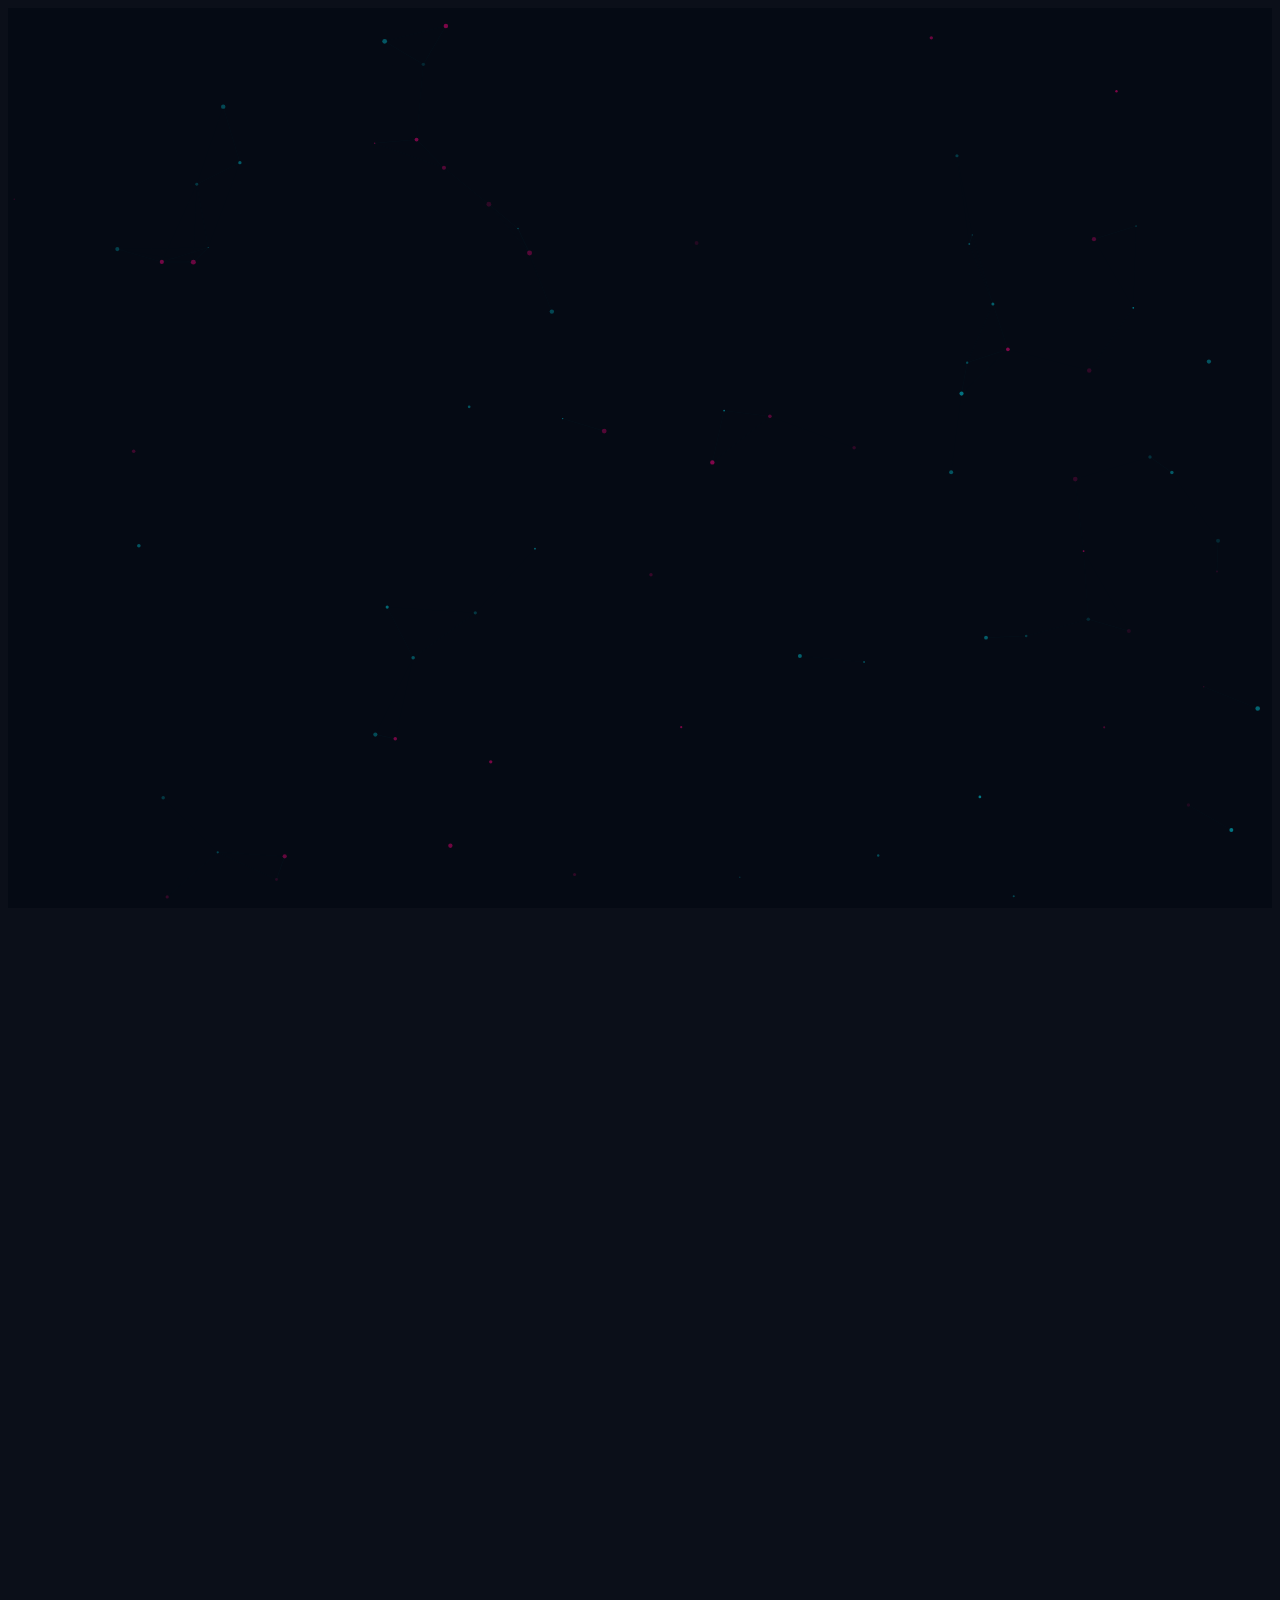
==== new/index.html @ 7811e2b5 "new update" ====
<!DOCTYPE html>

<html class="dark" lang="en">

<head>
  <meta charset="utf-8" />
  <meta content="width=device-width, initial-scale=1.0, viewport-fit=cover" name="viewport" />
  <title>Algorithm Arena Main Dashboard</title>
  <script src="https://cdn.tailwindcss.com?plugins=forms,container-queries"></script>
  <link href="https://fonts.googleapis.com/css2?family=Space+Grotesk:wght@300;400;500;600;700&display=swap"
    rel="stylesheet" />
  <link
    href="https://fonts.googleapis.com/css2?family=Material+Symbols+Outlined:wght,FILL@100..700,0..1&display=swap"
    rel="stylesheet" />
  <script id="tailwind-config">
    tailwind.config = {
      darkMode: "class",
      theme: {
        extend: {
          colors: {
            "primary": "#00eeff",
            "secondary": "#FF007F",
            "background-light": "#f5f8f8",
            "background-dark": "#0B0F19",
          },
          fontFamily: {
            "display": ["Space Grotesk", "sans-serif"]
          },
          borderRadius: { "DEFAULT": "0.25rem", "lg": "0.5rem", "xl": "0.75rem", "full": "9999px" },
        },
      },
    }
  </script>
  <!-- Modular CSS files -->
  <link rel="stylesheet" href="css/base.css" />        <!-- Global resets, glass effects, scrollbar -->
  <link rel="stylesheet" href="css/animations.css" />   <!-- Keyframes & animation utilities -->
  <link rel="stylesheet" href="css/sidebar.css" />      <!-- Sidebar responsive drawer -->
  <link rel="stylesheet" href="css/arena.css" />        <!-- Arena, home cards, algorithm modal -->
  <link rel="stylesheet" href="css/visualization.css" /><!-- Visualization & benchmark pages -->
  <link rel="stylesheet" href="css/complexity.css" />   <!-- Time complexity modal & chart -->
  <link rel="stylesheet" href="css/performance.css" />  <!-- Performance matrices dashboard -->
  <link rel="stylesheet" href="css/game.css" />         <!-- Game mode UI -->
  <link rel="stylesheet" href="css/welcome.css" />      <!-- Welcome/landing page animations -->
</head>

<body class="font-display text-slate-100 min-h-screen selection:bg-primary/30 animate-fade-in">

  <!-- Welcome page is injected here by page-loader.js -->

  <!-- =====================  SIDEBAR OVERLAY (mobile backdrop)  ===================== -->
  <div id="sidebar-overlay"></div>

  <!-- =====================  APP SHELL  ===================== -->
  <div id="app-shell" class="flex flex-row h-screen overflow-hidden" style="display:none;">

    <!-- =====================  SIDEBAR  ===================== -->
    <aside id="sidebar"
      class="w-72 glass lg:border-r border-white/10 flex flex-col z-20 flex-shrink-0 animate-slide-right stagger-1">
      <!-- CONSOLE HEADER -->
      <div class="flex flex-col gap-4 p-6 pb-4 shrink-0 border-b border-white/5">
        <div class="flex items-center justify-between gap-3">
          <div class="flex items-center gap-3">
            <div
              class="size-10 bg-gradient-to-br from-primary to-secondary rounded-lg flex items-center justify-center text-background-dark flex-shrink-0">
              <span class="material-symbols-outlined font-bold">query_stats</span>
            </div>
            <div>
              <h1 class="text-base font-bold tracking-tight text-white leading-none">Arena Console</h1>
              <p class="text-[10px] text-primary font-bold tracking-[0.15em] uppercase mt-0.5">System Status: Optimal</p>
            </div>
          </div>
          <!-- Close button (visible only on mobile) -->
          <button id="btn-close-sidebar"
            class="lg:hidden touch-target text-slate-400 hover:text-white transition-colors bg-white/5 hover:bg-white/10 rounded-lg p-2 flex-shrink-0"
            aria-label="Close menu">
            <span class="material-symbols-outlined">close</span>
          </button>
        </div>
      </div>

      <!-- NAVIGATION LINKS -->
      <nav class="flex-1 flex flex-col gap-1 p-4 overflow-y-auto custom-scrollbar">

        <!-- Home -->
        <button id="btn-home"
          class="sidebar-nav-item active flex items-center gap-3 px-4 py-3 rounded-lg w-full text-left cursor-pointer transition-all touch-target border-l-[3px] border-primary bg-primary/10 text-white group">
          <span class="material-symbols-outlined text-xl text-primary">home</span>
          <span class="text-sm font-semibold">Home</span>
        </button>

        <!-- Sorting Visualizer -->
        <button id="btn-nav-visualization"
          class="sidebar-nav-item flex items-center gap-3 px-4 py-3 rounded-lg w-full text-left cursor-pointer transition-all touch-target border-l-[3px] border-transparent hover:bg-white/5 hover:border-white/20 text-slate-400 hover:text-white group">
          <span class="material-symbols-outlined text-xl text-slate-500 group-hover:text-primary transition-colors">play_circle</span>
          <span class="text-sm font-medium">Sorting Visualizer</span>
        </button>

        <!-- Benchmark Lab -->
        <button id="btn-nav-benchmark"
          class="sidebar-nav-item flex items-center gap-3 px-4 py-3 rounded-lg w-full text-left cursor-pointer transition-all touch-target border-l-[3px] border-transparent hover:bg-white/5 hover:border-white/20 text-slate-400 hover:text-white group">
          <span class="material-symbols-outlined text-xl text-slate-500 group-hover:text-primary transition-colors">speed</span>
          <span class="text-sm font-medium">Benchmark Lab</span>
        </button>

        <!-- Complexity Analysis -->
        <button id="btn-nav-complexity"
          class="sidebar-nav-item flex items-center gap-3 px-4 py-3 rounded-lg w-full text-left cursor-pointer transition-all touch-target border-l-[3px] border-transparent hover:bg-white/5 hover:border-white/20 text-slate-400 hover:text-white group">
          <span class="material-symbols-outlined text-xl text-slate-500 group-hover:text-primary transition-colors">timeline</span>
          <span class="text-sm font-medium">Complexity Analysis</span>
        </button>

        <!-- Fun with Sorting (Game Mode) -->
        <button id="btn-nav-game"
          class="sidebar-nav-item flex items-center gap-3 px-4 py-3 rounded-lg w-full text-left cursor-pointer transition-all touch-target border-l-[3px] border-transparent hover:bg-white/5 hover:border-white/20 text-slate-400 hover:text-white group">
          <span class="material-symbols-outlined text-xl text-slate-500 group-hover:text-secondary transition-colors">sports_esports</span>
          <span class="text-sm font-medium">Fun with Sorting</span>
        </button>

        <!-- Go to Arena -->
        <button id="btn-go-arena-sidebar"
          class="sidebar-nav-item flex items-center gap-3 px-4 py-3 rounded-lg w-full text-left cursor-pointer transition-all touch-target border-l-[3px] border-transparent hover:bg-white/5 hover:border-amber-500/20 text-slate-400 hover:text-white group">
          <span class="material-symbols-outlined text-xl text-slate-500 group-hover:text-amber-500 transition-colors">swords</span>
          <span class="text-sm font-medium">Go to Arena</span>
          <span class="ml-auto text-[9px] font-bold px-1.5 py-0.5 rounded bg-amber-500/20 text-amber-400 uppercase tracking-wider">Battle</span>
        </button>

        <!-- Divider -->
        <div class="my-3 border-t border-white/5"></div>

        <!-- Sorting Library (collapsible) -->
        <div>
          <button id="btn-toggle-algo-list"
            class="flex items-center justify-between w-full px-4 py-2 rounded-lg hover:bg-white/5 transition-all cursor-pointer group">
            <span class="text-slate-500 text-[10px] font-bold uppercase tracking-[0.2em]">Sorting Library</span>
            <span id="algo-list-chevron" class="material-symbols-outlined text-base text-slate-600 group-hover:text-slate-400 transition-all duration-300 rotate-0">expand_more</span>
          </button>
          <div id="algo-list-container" class="flex flex-col gap-1 mt-1 max-h-0 overflow-hidden transition-all duration-400 ease-in-out">
            <div id="btn-quick-sort"
              class="flex items-center gap-3 px-4 py-2.5 rounded-lg hover:bg-white/5 border-l-[3px] border-transparent hover:border-primary/40 transition-all cursor-pointer touch-target group">
              <span class="material-symbols-outlined text-lg text-primary/70 group-hover:text-primary transition-colors">bolt</span>
              <span class="text-[13px] font-medium text-slate-400 group-hover:text-slate-200 transition-colors">Quick Sort</span>
            </div>
            <div id="btn-merge-sort"
              class="flex items-center gap-3 px-4 py-2.5 rounded-lg hover:bg-white/5 border-l-[3px] border-transparent hover:border-secondary/40 transition-all cursor-pointer touch-target group">
              <span class="material-symbols-outlined text-lg text-secondary/70 group-hover:text-secondary transition-colors">merge_type</span>
              <span class="text-[13px] font-medium text-slate-400 group-hover:text-slate-200 transition-colors">Merge Sort</span>
            </div>
            <div id="btn-bubble-sort"
              class="flex items-center gap-3 px-4 py-2.5 rounded-lg hover:bg-white/5 border-l-[3px] border-transparent hover:border-amber-500/40 transition-all cursor-pointer touch-target group">
              <span class="material-symbols-outlined text-lg text-amber-500/70 group-hover:text-amber-500 transition-colors">bubble_chart</span>
              <span class="text-[13px] font-medium text-slate-400 group-hover:text-slate-200 transition-colors">Bubble Sort</span>
            </div>
            <div id="btn-heap-sort"
              class="flex items-center gap-3 px-4 py-2.5 rounded-lg hover:bg-white/5 border-l-[3px] border-transparent hover:border-primary/40 transition-all cursor-pointer touch-target group">
              <span class="material-symbols-outlined text-lg text-primary/70 group-hover:text-primary transition-colors">heap_snapshot_thumbnail</span>
              <span class="text-[13px] font-medium text-slate-400 group-hover:text-slate-200 transition-colors">Heap Sort</span>
            </div>
            <div id="btn-selection-sort"
              class="flex items-center gap-3 px-4 py-2.5 rounded-lg hover:bg-white/5 border-l-[3px] border-transparent hover:border-indigo-400/40 transition-all cursor-pointer touch-target group">
              <span class="material-symbols-outlined text-lg text-indigo-400/70 group-hover:text-indigo-400 transition-colors">design_services</span>
              <span class="text-[13px] font-medium text-slate-400 group-hover:text-slate-200 transition-colors">Selection Sort</span>
            </div>
            <div id="btn-insertion-sort"
              class="flex items-center gap-3 px-4 py-2.5 rounded-lg hover:bg-white/5 border-l-[3px] border-transparent hover:border-emerald-400/40 transition-all cursor-pointer touch-target group">
              <span class="material-symbols-outlined text-lg text-emerald-400/70 group-hover:text-emerald-400 transition-colors">input</span>
              <span class="text-[13px] font-medium text-slate-400 group-hover:text-slate-200 transition-colors">Insertion Sort</span>
            </div>
            <div id="btn-tim-sort"
              class="flex items-center gap-3 px-4 py-2.5 rounded-lg hover:bg-white/5 border-l-[3px] border-transparent hover:border-violet-400/40 transition-all cursor-pointer touch-target group">
              <span class="material-symbols-outlined text-lg text-violet-400/70 group-hover:text-violet-400 transition-colors">timer</span>
              <span class="text-[13px] font-medium text-slate-400 group-hover:text-slate-200 transition-colors">Tim Sort</span>
            </div>
            <div id="btn-intro-sort"
              class="flex items-center gap-3 px-4 py-2.5 rounded-lg hover:bg-white/5 border-l-[3px] border-transparent hover:border-amber-400/40 transition-all cursor-pointer touch-target group">
              <span class="material-symbols-outlined text-lg text-amber-400/70 group-hover:text-amber-400 transition-colors">psychology</span>
              <span class="text-[13px] font-medium text-slate-400 group-hover:text-slate-200 transition-colors">Intro Sort</span>
            </div>
            <div id="btn-shell-sort"
              class="flex items-center gap-3 px-4 py-2.5 rounded-lg hover:bg-white/5 border-l-[3px] border-transparent hover:border-cyan-400/40 transition-all cursor-pointer touch-target group">
              <span class="material-symbols-outlined text-lg text-cyan-400/70 group-hover:text-cyan-400 transition-colors">layers</span>
              <span class="text-[13px] font-medium text-slate-400 group-hover:text-slate-200 transition-colors">Shell Sort</span>
            </div>
            <div id="btn-pdq-sort"
              class="flex items-center gap-3 px-4 py-2.5 rounded-lg hover:bg-white/5 border-l-[3px] border-transparent hover:border-fuchsia-400/40 transition-all cursor-pointer touch-target group">
              <span class="material-symbols-outlined text-lg text-fuchsia-400/70 group-hover:text-fuchsia-400 transition-colors">speed</span>
              <span class="text-[13px] font-medium text-slate-400 group-hover:text-slate-200 transition-colors">PDQ Sort</span>
            </div>
            <div id="btn-dual-pivot-quick-sort"
              class="flex items-center gap-3 px-4 py-2.5 rounded-lg hover:bg-white/5 border-l-[3px] border-transparent hover:border-rose-400/40 transition-all cursor-pointer touch-target group">
              <span class="material-symbols-outlined text-lg text-rose-400/70 group-hover:text-rose-400 transition-colors">compare_arrows</span>
              <span class="text-[13px] font-medium text-slate-400 group-hover:text-slate-200 transition-colors">Dual Pivot Quick</span>
            </div>
            <div id="btn-block-sort"
              class="flex items-center gap-3 px-4 py-2.5 rounded-lg hover:bg-white/5 border-l-[3px] border-transparent hover:border-teal-400/40 transition-all cursor-pointer touch-target group">
              <span class="material-symbols-outlined text-lg text-teal-400/70 group-hover:text-teal-400 transition-colors">view_module</span>
              <span class="text-[13px] font-medium text-slate-400 group-hover:text-slate-200 transition-colors">Block Sort</span>
            </div>
            <div id="btn-dual-fusion-sort"
              class="flex items-center gap-3 px-4 py-2.5 rounded-lg hover:bg-white/5 border-l-[3px] border-transparent hover:border-orange-400/40 transition-all cursor-pointer touch-target group">
              <span class="material-symbols-outlined text-lg text-orange-400/70 group-hover:text-orange-400 transition-colors">all_inclusive</span>
              <span class="text-[13px] font-medium text-slate-400 group-hover:text-slate-200 transition-colors">Dual Fusion Sort</span>
            </div>
          </div>
        </div>

      </nav>

      <!-- SYSTEM STATUS FOOTER -->
      <div class="px-6 py-4 border-t border-white/5 shrink-0" style="padding-bottom: max(1rem, env(safe-area-inset-bottom));">
        <div class="flex items-center gap-2">
          <span class="size-2.5 rounded-full bg-emerald-500 animate-pulse shadow-[0_0_8px_rgba(16,185,129,0.6)]"></span>
          <span class="text-xs text-emerald-400 font-semibold">System Ready</span>
        </div>
      </div>
    </aside>

    <!-- =====================  MAIN CONTENT  ===================== -->
    <main id="main-content" class="flex-1 flex flex-col relative overflow-hidden min-w-0">
      <!-- Page partials (home, game, arena, visualization, benchmark) are loaded here by page-loader.js -->
    </main>
  </div><!-- /app-shell -->

  <!-- Modals (algorithm-modal, complexity-modal) are injected here by page-loader.js -->

  <script src="https://cdn.jsdelivr.net/npm/chart.js"></script>
  <script src="js/page-loader.js"></script>

  <!-- Modular JS files (loaded in dependency order) -->
  <script src="js/algorithms.js"></script>  <!-- Algorithm data & utility functions -->
  <script src="js/arena.js"></script>       <!-- Arena core: sidebar, modal, sorting engine -->
  <script src="js/features.js"></script>    <!-- Visualization, Benchmark, Performance Matrices -->
  <script src="js/battle.js"></script>      <!-- Battle Arena multi-algorithm comparison -->
  <script src="js/complexity.js"></script>  <!-- Time Complexity chart & analysis -->
  <script src="js/game.js"></script>        <!-- "You Are The Algorithm" game mode -->
  <script src="js/welcome.js"></script>     <!-- Welcome page particles & enter button -->
</body>

</html>
---- new/css/base.css ----
/* ============================================================
   BASE — Global resets, body background, safe-area insets
   ============================================================ */
html, body {
  height: 100%;
  overflow: hidden;
}

body {
  background-color: #0B0F19;
  /* respect safe areas on notched phones */
  padding-top: env(safe-area-inset-top);
  padding-left: env(safe-area-inset-left);
  padding-right: env(safe-area-inset-right);
}

/* ============================================================
   GLASS & NEON EFFECTS — Glassmorphism design tokens
   ============================================================ */
.glass {
  background: rgba(255, 255, 255, 0.03);
  backdrop-filter: blur(12px);
  border: 1px solid rgba(255, 255, 255, 0.1);
  transition: transform 0.3s ease, box-shadow 0.3s ease;
}

.glass:hover {
  box-shadow: 0 8px 32px 0 rgba(0, 0, 0, 0.37);
}

.neon-border-cyan {
  border: 1px solid rgba(0, 238, 255, 0.3);
  box-shadow: 0 0 15px rgba(0, 238, 255, 0.1);
  transition: all 0.3s ease;
}

.neon-border-pink {
  border: 1px solid rgba(255, 0, 127, 0.3);
  box-shadow: 0 0 15px rgba(255, 0, 127, 0.1);
  transition: all 0.3s ease;
}

/* ============================================================
   CUSTOM SCROLLBAR
   ============================================================ */
.custom-scrollbar::-webkit-scrollbar       { width: 4px; height: 4px; }
.custom-scrollbar::-webkit-scrollbar-track { background: rgba(255,255,255,0.02); border-radius: 10px; }
.custom-scrollbar::-webkit-scrollbar-thumb { background: rgba(255,255,255,0.1); border-radius: 10px; }
.custom-scrollbar::-webkit-scrollbar-thumb:hover { background: rgba(255,255,255,0.2); }

/* Hide scrollbar on mobile to avoid gutter layout shift */
@media (max-width: 1023px) {
  .custom-scrollbar::-webkit-scrollbar { width: 0; height: 0; }
}

/* ============================================================
   TOUCH-FRIENDLY TARGETS (44px minimum)
   ============================================================ */
.touch-target {
  min-height: 44px;
  min-width: 44px;
  display: flex;
  align-items: center;
  justify-content: center;
}

/* ============================================================
   FOOTER SAFE-AREA INSET (iPhone home bar)
   ============================================================ */
footer {
  padding-bottom: max(0.5rem, env(safe-area-inset-bottom));
}

/* ============================================================
   PREVENT OVERSCROLL BOUNCE (iOS rubber-band)
   ============================================================ */
#home-page, #arena-page, #visualization-page, #benchmark-page {
  overscroll-behavior: contain;
}
---- new/css/animations.css ----
/* ============================================================
   ANIMATIONS — Keyframes & animation utility classes
   ============================================================ */
@keyframes fadeIn {
  from { opacity: 0; }
  to   { opacity: 1; }
}

@keyframes slideRight {
  from { transform: translateX(-50px); opacity: 0; }
  to   { transform: translateX(0);     opacity: 1; }
}

@keyframes slideUp {
  from { transform: translateY(30px); opacity: 0; }
  to   { transform: translateY(0);    opacity: 1; }
}

@keyframes scaleIn {
  from { transform: scale(0.9); opacity: 0; }
  to   { transform: scale(1);   opacity: 1; }
}

@keyframes sidebarSlideIn {
  from { transform: translateX(-100%); }
  to   { transform: translateX(0); }
}

@keyframes shimmer {
  100% { transform: translateX(100%); }
}

.animate-fade-in    { animation: fadeIn    1s    cubic-bezier(0.16, 1, 0.3, 1) forwards; }
.animate-slide-right{ animation: slideRight 0.8s cubic-bezier(0.16, 1, 0.3, 1) forwards; opacity: 0; }
.animate-slide-up   { animation: slideUp   0.8s cubic-bezier(0.16, 1, 0.3, 1) forwards; opacity: 0; }
.animate-scale-in   { animation: scaleIn   0.8s cubic-bezier(0.16, 1, 0.3, 1) forwards; opacity: 0; }

.stagger-1 { animation-delay: 0.1s; }
.stagger-2 { animation-delay: 0.2s; }
.stagger-3 { animation-delay: 0.3s; }
.stagger-4 { animation-delay: 0.4s; }
.stagger-5 { animation-delay: 0.5s; }

@keyframes equalizer {
  0%   { height: 20%; }
  50%  { height: 100%; }
  100% { height: 20%; }
}

.group:hover .animate-equalizer {
  animation: equalizer 0.8s ease-in-out infinite;
  transform-origin: bottom;
}
.group:hover .animate-equalizer:nth-child(1) { animation-delay: 0.1s; }
.group:hover .animate-equalizer:nth-child(2) { animation-delay: 0.4s; }
.group:hover .animate-equalizer:nth-child(3) { animation-delay: 0.2s; }
.group:hover .animate-equalizer:nth-child(4) { animation-delay: 0.6s; }
.group:hover .animate-equalizer:nth-child(5) { animation-delay: 0.3s; }
.group:hover .animate-equalizer:nth-child(6) { animation-delay: 0.7s; }
.group:hover .animate-equalizer:nth-child(7) { animation-delay: 0.5s; }
---- new/css/sidebar.css ----
/* ============================================================
   SIDEBAR — Mobile drawer, overlay, responsive behavior
   ============================================================ */

/* On large screens the sidebar is always visible in normal flow */
@media (min-width: 1024px) {
  #sidebar {
    position: relative !important;
    transform: translateX(0) !important;
    z-index: auto !important;
    box-shadow: none !important;
  }
  #sidebar-overlay {
    display: none !important;
  }
}

/* On smaller screens the sidebar is a fixed off-canvas drawer */
@media (max-width: 1023px) {
  #sidebar {
    position: fixed;
    top: 0;
    left: 0;
    height: 100%;
    width: 300px;
    max-width: 85vw;
    transform: translateX(-100%);
    transition: transform 0.3s cubic-bezier(0.16, 1, 0.3, 1);
    z-index: 200;
    box-shadow: 8px 0 40px rgba(0, 0, 0, 0.6);
    overflow-y: auto;
    /* safe-area on the left for landscape notched phones */
    padding-left: env(safe-area-inset-left);
    /* kill the entry animation so sidebar starts fully hidden */
    animation: none !important;
    opacity: 1 !important;
  }

  #sidebar.is-open {
    transform: translateX(0);
  }
}

/* Overlay backdrop */
#sidebar-overlay {
  position: fixed;
  inset: 0;
  background: rgba(0, 0, 0, 0.6);
  backdrop-filter: blur(4px);
  z-index: 199;
  opacity: 0;
  pointer-events: none;
  transition: opacity 0.3s ease;
}

#sidebar-overlay.is-visible {
  opacity: 1;
  pointer-events: all;
}

/* ============================================================
   MOBILE CONTROLS PANEL (speed / size sliders)
   ============================================================ */
#mobile-controls-panel {
  /* Start fully collapsed; CSS-only approach: max-height transition */
  max-height: 0;
  overflow: hidden;
  transition: max-height 0.3s ease;
}

#mobile-controls-panel.is-open {
  max-height: 140px;
}

/* ============================================================
   SIDEBAR — Collapsible algo list & nav active states
   ============================================================ */
#algo-list-container {
  transition: max-height 0.4s cubic-bezier(0.16, 1, 0.3, 1);
}

/* Active sidebar nav indicator */
.sidebar-nav-item.active {
  border-left-color: #00eeff;
  background: rgba(0, 238, 255, 0.08);
}

.sidebar-nav-item {
  transition: all 0.2s ease;
}
---- new/css/arena.css ----
/* ============================================================
   ARENA — Sort bars, responsive arena sections
   ============================================================ */

/* Ensure bars never collapse smaller than 1px on tight layouts */
.sort-bar {
  min-width: 1px;
  flex-shrink: 0;
}

/* Arena page: smaller min-height on phones */
@media (max-width: 639px) {
  .arena-section {
    min-height: 260px !important;
  }
}

/* ============================================================
   HOME PAGE — Card hover effects & neon utilities
   ============================================================ */
.neon-glow-cyan {
  box-shadow: 0 0 15px -2px rgba(0, 238, 255, 0.4);
}

.feature-card,
#home-page .glass {
  transition: transform 0.3s ease, box-shadow 0.3s ease, border-color 0.3s ease;
}

#home-page .grid .glass:hover {
  transform: translateY(-4px);
}

.feature-card-overlay {
  backdrop-filter: blur(8px);
}

/* Home card buttons — smooth hover transition */
.home-card-btn {
  transition: background-color 0.3s ease, color 0.3s ease, transform 0.2s ease;
}

/* ============================================================
   ALGORITHM MODAL — Responsive typography
   ============================================================ */
@media (max-width: 640px) {
  #algo-title {
    font-size: 2.25rem !important; /* text-4xl */
    line-height: 1.1 !important;
  }
}

/* Code & Bench utilities */
.algo-code-snippet { tab-size: 4; }

.bench-progress-bar {
  width: 0%;
  min-width: 4px;
}

/* Neon button */
.neon-btn {
  background: linear-gradient(45deg, #00f7ff, #ff007f);
  border: none;
  color: #000;
  padding: 10px 20px;
  margin: 10px;
  cursor: pointer;
  border-radius: 5px;
  font-weight: bold;
  transition: all 0.3s;
  box-shadow: 0 0 10px rgba(0, 247, 255, 0.5);
}

.neon-btn:hover {
  box-shadow: 0 0 20px rgba(0, 247, 255, 0.8);
}

/* ============================================================
   MINI-VISUALIZER — Bar glow animations
   ============================================================ */
@keyframes dvis-compare-glow {
  0%   { box-shadow: 0 0 4px #00eeff60; }
  50%  { box-shadow: 0 0 16px #00eeffcc, 0 0 30px #00eeff40; }
  100% { box-shadow: 0 0 4px #00eeff60; }
}

@keyframes dvis-swap-glow {
  0%   { box-shadow: 0 0 4px #10b98160; }
  50%  { box-shadow: 0 0 16px #10b981cc, 0 0 30px #10b98140; }
  100% { box-shadow: 0 0 4px #10b98160; }
}

@keyframes dvis-set-glow {
  0%   { box-shadow: 0 0 4px #d946ef60; }
  50%  { box-shadow: 0 0 16px #d946efcc, 0 0 30px #d946ef40; }
  100% { box-shadow: 0 0 4px #d946ef60; }
}

.dvis-comparing {
  animation: dvis-compare-glow 0.4s ease-in-out infinite;
}

.dvis-swapping {
  animation: dvis-swap-glow 0.35s ease-in-out infinite;
}

.dvis-setting {
  animation: dvis-set-glow 0.35s ease-in-out infinite;
}

/* Execution Tracker — active line highlight */
.exec-line-active {
  background: rgba(0, 238, 255, 0.08) !important;
  border-left-color: #00eeff !important;
  box-shadow: inset 3px 0 8px -2px rgba(0, 238, 255, 0.3);
}

#detail-exec-code div {
  border-left: 3px solid transparent;
  padding: 0 8px;
  transition: background 0.15s ease, border-color 0.15s ease;
}

/* ═══════════════════════════════════════════════
   BATTLE ARENA — Premium Animations
   ═══════════════════════════════════════════════ */

/* Gradient animated title */
.battle-title-gradient {
  background: linear-gradient(90deg, #f59e0b, #fb923c, #f59e0b, #fbbf24);
  background-size: 300% 100%;
  -webkit-background-clip: text;
  -webkit-text-fill-color: transparent;
  background-clip: text;
  animation: battle-title-shimmer 4s ease-in-out infinite;
}
@keyframes battle-title-shimmer {
  0%, 100% { background-position: 0% 50%; }
  50% { background-position: 100% 50%; }
}

/* Swords icon pulse */
.battle-icon-pulse {
  animation: battle-icon-float 3s ease-in-out infinite;
}
@keyframes battle-icon-float {
  0%, 100% { transform: translateY(0) rotate(0deg); }
  50% { transform: translateY(-2px) rotate(5deg); }
}

/* Card entrance animation */
@keyframes battle-card-enter {
  from {
    opacity: 0;
    transform: translateY(20px) scale(0.95);
  }
  to {
    opacity: 1;
    transform: translateY(0) scale(1);
  }
}
.battle-card {
  animation: battle-card-enter 0.4s cubic-bezier(0.22, 1, 0.36, 1) backwards;
}

/* Running state — pulsing border */
.battle-card-running {
  opacity: 1 !important;
  border-color: rgba(245, 158, 11, 0.4) !important;
  box-shadow: 0 0 20px -5px rgba(245, 158, 11, 0.15),
              inset 0 0 20px -10px rgba(245, 158, 11, 0.05);
  animation: battle-running-pulse 1.5s ease-in-out infinite;
}
@keyframes battle-running-pulse {
  0%, 100% { box-shadow: 0 0 20px -5px rgba(245, 158, 11, 0.15); }
  50% { box-shadow: 0 0 35px -5px rgba(245, 158, 11, 0.3); }
}

/* Completed state — success glow */
.battle-card-done {
  opacity: 1 !important;
  border-color: rgba(34, 197, 94, 0.4) !important;
  animation: battle-done-glow 0.6s ease-out forwards;
}
@keyframes battle-done-glow {
  0% { box-shadow: 0 0 0 rgba(34, 197, 94, 0); }
  50% { box-shadow: 0 0 40px -5px rgba(34, 197, 94, 0.35); }
  100% { box-shadow: 0 0 20px -5px rgba(34, 197, 94, 0.15); }
}

/* "Add Algorithm" card animated dashed border */
@keyframes battle-dash-rotate {
  to { --angle: 360deg; }
}
.battle-add-card {
  position: relative;
  background: transparent;
  border: 2px dashed rgba(255,255,255, 0.08);
  transition: all 0.3s ease;
}
.battle-add-card:hover {
  border-color: rgba(0, 238, 255, 0.25);
  background: rgba(0, 238, 255, 0.02);
  transform: scale(1.01);
}
.battle-add-card:hover .battle-add-icon {
  transform: scale(1.15) rotate(90deg);
  color: #00eeff;
}
.battle-add-icon {
  transition: transform 0.4s cubic-bezier(0.22, 1, 0.36, 1), color 0.3s ease;
}

/* Card header accent gradient */
.battle-card-header {
  background: linear-gradient(135deg, rgba(255,255,255,0.05) 0%, transparent 100%);
}

/* Bar shimmer on completion */
@keyframes battle-bar-complete {
  0% { filter: brightness(1); }
  50% { filter: brightness(1.6); }
  100% { filter: brightness(1); }
}

/* Picker dropdown entrance */
@keyframes battle-picker-enter {
  from { opacity: 0; transform: scale(0.95); }
  to { opacity: 1; transform: scale(1); }
}
.battle-picker-open {
  animation: battle-picker-enter 0.2s ease-out forwards;
}

/* Status text animation */
@keyframes battle-status-pulse {
  0%, 100% { opacity: 1; }
  50% { opacity: 0.5; }
}
.battle-status-sorting {
  animation: battle-status-pulse 1s ease-in-out infinite;
}

/* Run button idle glow */
.battle-btn-run {
  position: relative;
  overflow: hidden;
}
.battle-btn-run::after {
  content: '';
  position: absolute;
  top: -50%;
  left: -50%;
  width: 200%;
  height: 200%;
  background: linear-gradient(
    45deg,
    transparent 40%,
    rgba(255,255,255,0.1) 50%,
    transparent 60%
  );
  animation: battle-btn-shine 3s ease-in-out infinite;
}
@keyframes battle-btn-shine {
  0% { transform: translateX(-100%) rotate(45deg); }
  100% { transform: translateX(100%) rotate(45deg); }
}

/* Remove button hover */
.battle-remove-btn {
  opacity: 0;
  transition: opacity 0.2s ease, color 0.2s ease;
}
.battle-card:hover .battle-remove-btn {
  opacity: 1;
}

/* Rank badge animation */
@keyframes battle-rank-pop {
  0% { transform: scale(0); opacity: 0; }
  70% { transform: scale(1.2); }
  100% { transform: scale(1); opacity: 1; }
}
.battle-rank-badge {
  animation: battle-rank-pop 0.4s cubic-bezier(0.22, 1, 0.36, 1) forwards;
}
---- new/css/visualization.css ----
/* ============================================================
   VISUALIZATION & BENCHMARK — Algorithm selector, sort bars,
   code trace highlights
   ============================================================ */

/* Algorithm selector cards in vis/bench page */
.algo-select-card {
  transition: all 0.2s ease;
}

.algo-select-card:hover {
  transform: translateY(-2px);
}

.algo-select-card.active {
  border-color: currentColor;
  background: rgba(255,255,255,0.08);
  box-shadow: 0 0 20px rgba(255,255,255,0.05);
}

/* Vis arena sort bars */
.vis-sort-bar {
  min-width: 2px;
  flex-shrink: 0;
  /* Spring/bouncing animation */
  transition: height 0.35s cubic-bezier(0.34, 1.56, 0.64, 1), background-color 0.15s ease, transform 0.15s ease;
  will-change: height, background-color, transform;
}

/* Code Highlights */
.active-exec-line {
  background-color: rgba(255, 255, 255, 0.1) !important;
  border-left-width: 3px !important;
  border-left-color: #38bdf8 !important; /* Sky blue */
  background: linear-gradient(90deg, rgba(56, 189, 248, 0.15) 0%, transparent 100%) !important;
  box-shadow: inset 3px 0px 8px -2px rgba(56, 189, 248, 0.3);
}
---- new/css/complexity.css ----
/* ============================================================
   COMPLEXITY MODAL — Chart, toggle buttons, ranking table,
   algorithm selector buttons
   ============================================================ */

/* Modal styles */
.modal {
  display: none;
  position: fixed;
  z-index: 1000;
  left: 0;
  top: 0;
  width: 100%;
  height: 100%;
  background-color: rgba(0, 0, 0, 0.8);
  backdrop-filter: blur(10px);
}

.modal-content {
  background-color: rgba(11, 15, 25, 0.95);
  margin: 0;
  padding: 20px;
  border: 1px solid rgba(255, 255, 255, 0.1);
  width: 100%;
  height: 100%;
  border-radius: 0;
  box-shadow: none;
  overflow-y: auto;
}

.close-btn {
  color: #aaa;
  float: right;
  font-size: 28px;
  font-weight: bold;
  cursor: pointer;
}

.close-btn:hover {
  color: #fff;
}

.case-toggle {
  display: flex;
  justify-content: center;
  margin-bottom: 20px;
}

.case-btn {
  background: rgba(255, 255, 255, 0.1);
  border: 1px solid rgba(255, 255, 255, 0.2);
  color: #fff;
  padding: 10px 20px;
  margin: 0 5px;
  cursor: pointer;
  border-radius: 5px;
  transition: all 0.3s ease;
}

.case-btn.active {
  background: rgba(0, 238, 255, 0.3);
  border-color: #00eeef;
}

#complexityChartContainer {
  position: relative;
  width: 100%;
  height: 500px;
  margin-bottom: 30px;
  background: rgba(0, 0, 0, 0.2);
  border-radius: 10px;
  border: 1px solid rgba(255, 255, 255, 0.1);
  padding: 10px;
}

.algo-toggle {
  display: flex;
  flex-wrap: wrap;
  justify-content: center;
  margin-bottom: 20px;
}

.complexity-input-panel .complexity-source-btn {
  background: rgba(255,255,255,0.08);
  border: 1px solid rgba(255,255,255,0.1);
  color: #fff;
  padding: 10px 8px;
  cursor: pointer;
  border-radius: 0.75rem;
  font-size: 0.75rem;
  transition: all 0.2s ease;
}

.complexity-input-panel .complexity-source-btn.active,
.complexity-input-panel .complexity-source-btn:hover {
  background: rgba(0,238,255,0.15);
  border-color: rgba(0,238,255,0.35);
  color: #00eeff;
}

.complexity-input-mode.hidden {
  display: none;
}

.complexity-results-grid {
  grid-template-columns: 1fr;
}

#complexity-algo-details p {
  margin: 0;
}

#complexity-sort-preview {
  margin-top: 1rem;
}

.algo-btn {
  background: rgba(255, 255, 255, 0.1);
  border: 1px solid rgba(255, 255, 255, 0.2);
  color: #fff;
  padding: 8px 12px;
  margin: 5px;
  cursor: pointer;
  border-radius: 5px;
  transition: all 0.3s;
}

.algo-btn.active {
  background: rgba(0, 247, 255, 0.2);
  border-color: #00f7ff;
}
---- new/css/performance.css ----
/* ============================================================
   PERFORMANCE MATRICES DASHBOARD — Gauges, heatmaps,
   conflict tables, fusion lab, panel animations
   ============================================================ */

/* P-Index Circular Gauge */
.pm-gauge-ring {
  background: conic-gradient(
    #d946ef var(--gauge-percent, 0%),
    rgba(255, 255, 255, 0.05) var(--gauge-percent, 0%)
  );
  border-radius: 50%;
  position: relative;
}
.pm-gauge-ring::before {
  content: '';
  position: absolute;
  inset: 6px;
  background: #0B0F19;
  border-radius: 50%;
}
.pm-gauge-ring > span {
  position: relative;
  z-index: 1;
}

/* Heatmap Cells */
.pm-heatmap-cell {
  width: 100%;
  aspect-ratio: 1;
  border-radius: 2px;
  border: 1px solid rgba(255, 255, 255, 0.04);
  transition: transform 0.15s, box-shadow 0.15s;
  cursor: crosshair;
  min-height: 8px;
}
.pm-heatmap-cell:hover {
  transform: scale(1.6);
  z-index: 10;
  position: relative;
  box-shadow: 0 0 8px rgba(0, 251, 251, 0.4);
  outline: 1px solid rgba(255, 255, 255, 0.3);
}

/* Conflict Table */
.pm-conflict-table td,
#pm-conflict-tbody td {
  padding: 8px;
  border-bottom: 1px solid rgba(255, 255, 255, 0.04);
}
.pm-conflict-table tr:hover td,
#pm-conflict-tbody tr:hover td {
  background: rgba(255, 255, 255, 0.03);
}

/* Ranking Table */
#pm-ranking-tbody td {
  padding: 6px 8px;
  border-bottom: 1px solid rgba(255, 255, 255, 0.03);
}
#pm-ranking-tbody tr:hover td {
  background: rgba(255, 255, 255, 0.03);
}

/* PM Glass variant */
.pm-glass {
  background: rgba(255, 255, 255, 0.03);
  backdrop-filter: blur(12px);
  border: 1px solid rgba(255, 255, 255, 0.06);
  border-radius: 0.75rem;
}

/* PM Fusion selects */
#pm-fusion-algo-a option,
#pm-fusion-algo-b option {
  background: #1a1a2e;
  color: #e5e1e4;
}

/* Smooth panel transitions */
.pm-panel {
  animation: pmFadeIn 0.35s ease-out;
}
@keyframes pmFadeIn {
  from { opacity: 0; transform: translateY(8px); }
  to { opacity: 1; transform: translateY(0); }
}

/* Highlight selected algorithm globally */
.active-highlight {
  box-shadow: 0 0 12px #00ffa6 !important;
  border-color: #00ffa6 !important;
}
---- new/css/game.css ----
/* ============================================================
   GAME MODE — "You Are The Algorithm" gamified UI
   ============================================================ */
.game-btn { background: linear-gradient(135deg, #ff006e, #00f5d4); color: white; }
.heat-block { width: 14px; height: 14px; border-radius: 3px; transition: transform 0.2s, opacity 0.2s; }
.heat-block:hover { transform: scale(1.2); }
.ai-panel.active { display: block; opacity: 1; transform: scale(1); }
.game-mode-active #vis-arena { border-color: #ff006e; box-shadow: inset 0 0 50px rgba(255,0,110,0.1); }
---- new/css/welcome.css ----
/* ============================================================
   WELCOME / LANDING PAGE — Entry animations & transitions
   ============================================================ */
@keyframes welcomeFadeUp {
  from { opacity: 0; transform: translateY(40px); }
  to   { opacity: 1; transform: translateY(0); }
}

@keyframes welcomeFloat {
  0%, 100% { transform: translateY(0) rotate(6deg); }
  50%      { transform: translateY(-12px) rotate(3deg); }
}

@keyframes welcomeGlowPulse {
  0%, 100% { box-shadow: 0 0 40px rgba(0,238,255,0.3), 0 0 80px rgba(0,238,255,0.1); }
  50%      { box-shadow: 0 0 60px rgba(0,238,255,0.5), 0 0 120px rgba(0,238,255,0.2); }
}

@keyframes welcomeExit {
  to {
    opacity: 0;
    transform: scale(1.05);
    pointer-events: none;
  }
}

.welcome-logo {
  animation: welcomeFadeUp 1s cubic-bezier(0.16, 1, 0.3, 1) 0.2s both,
             welcomeFloat 4s ease-in-out 1.5s infinite;
}

.welcome-title {
  animation: welcomeFadeUp 1s cubic-bezier(0.16, 1, 0.3, 1) 0.4s both;
}

.welcome-subtitle {
  animation: welcomeFadeUp 1s cubic-bezier(0.16, 1, 0.3, 1) 0.6s both;
}

.welcome-cta {
  animation: welcomeFadeUp 1s cubic-bezier(0.16, 1, 0.3, 1) 0.8s both,
             welcomeGlowPulse 3s ease-in-out 1.8s infinite;
}

.welcome-hint {
  animation: welcomeFadeUp 1s cubic-bezier(0.16, 1, 0.3, 1) 1s both;
}

#welcome-page.exit-active {
  animation: welcomeExit 0.6s cubic-bezier(0.4, 0, 0.2, 1) forwards;
}

#app-shell.entering {
  animation: fadeIn 0.8s cubic-bezier(0.16, 1, 0.3, 1) forwards;
}
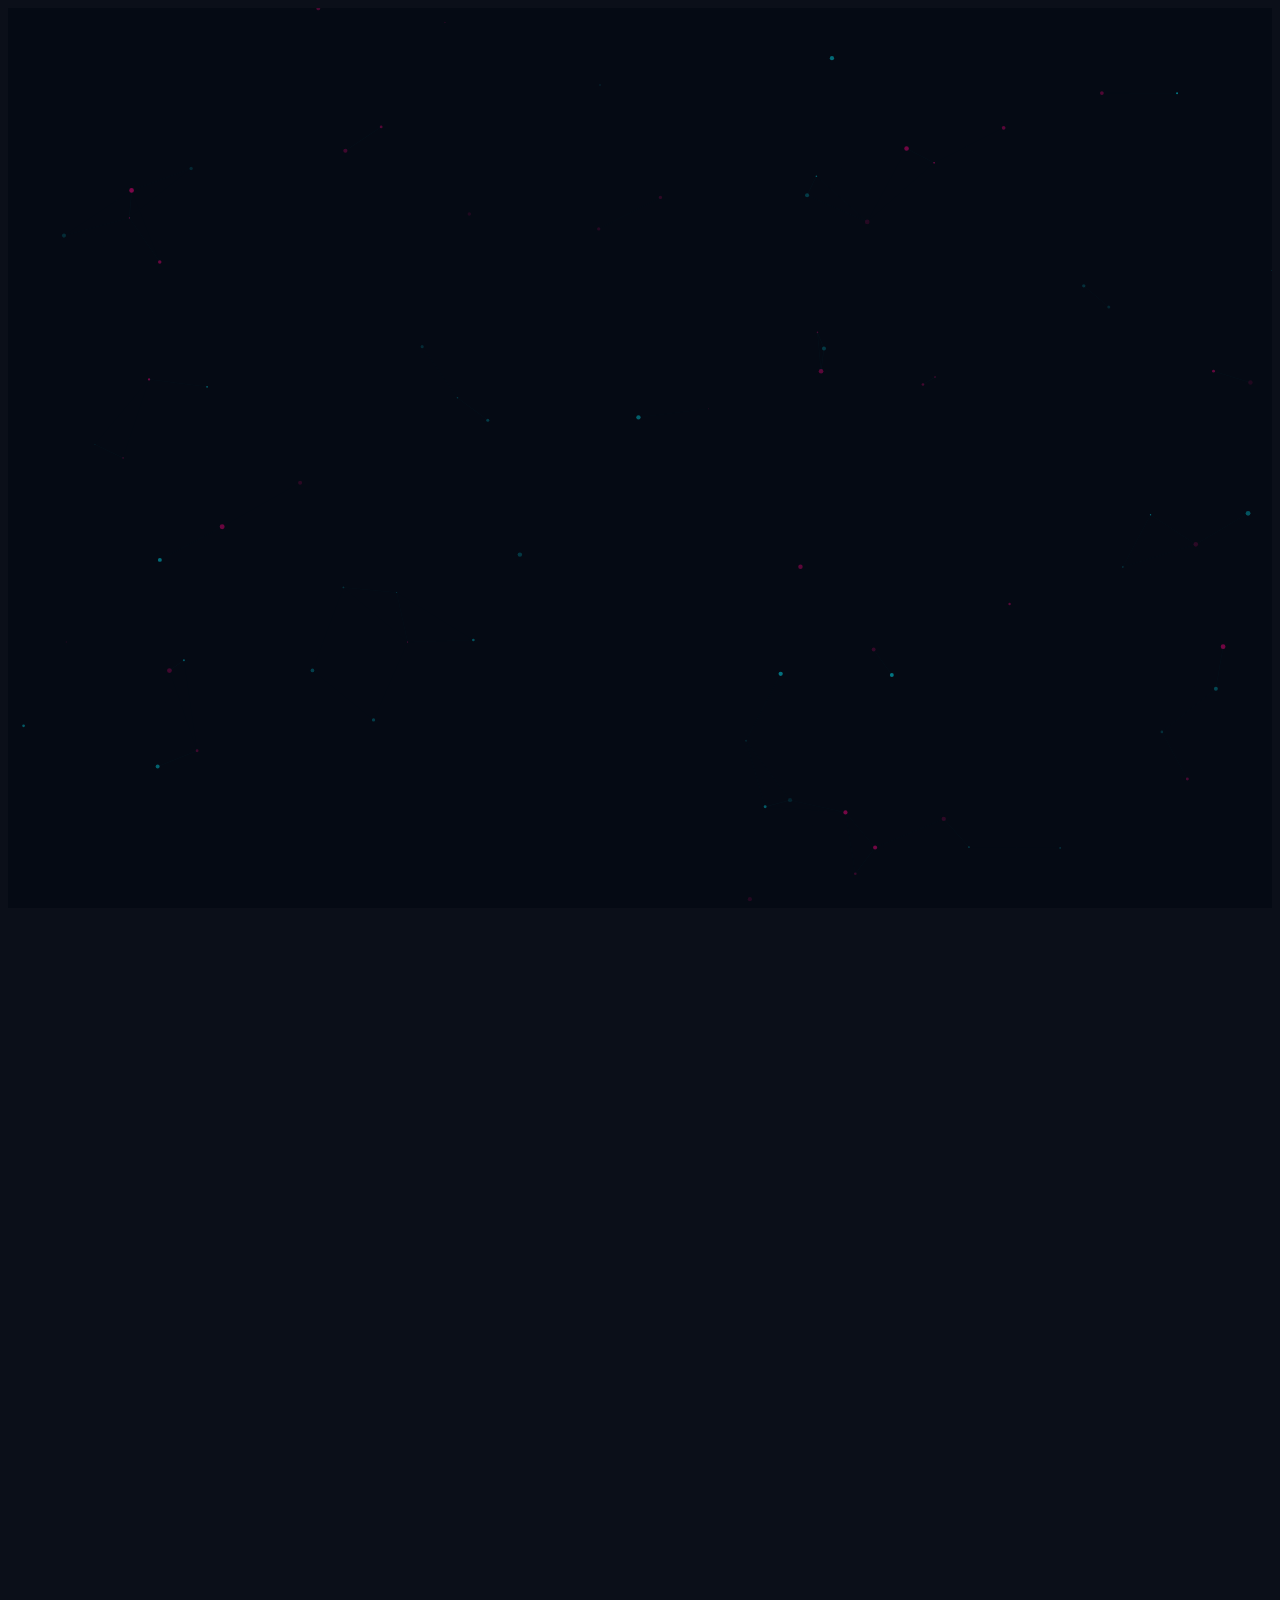
==== commit d9eb3af7: "new update" ====
--- a/new/index.html
+++ b/new/index.html
@@ -38,7 +38,6 @@
   <link rel="stylesheet" href="css/arena.css" />        <!-- Arena, home cards, algorithm modal -->
   <link rel="stylesheet" href="css/visualization.css" /><!-- Visualization & benchmark pages -->
   <link rel="stylesheet" href="css/complexity.css" />   <!-- Time complexity modal & chart -->
-  <link rel="stylesheet" href="css/performance.css" />  <!-- Performance matrices dashboard -->
   <link rel="stylesheet" href="css/game.css" />         <!-- Game mode UI -->
   <link rel="stylesheet" href="css/welcome.css" />      <!-- Welcome/landing page animations -->
 </head>
--- a/new/css/arena.css
+++ b/new/css/arena.css
@@ -33,6 +33,74 @@
 
 .feature-card-overlay {
   backdrop-filter: blur(8px);
+}
+
+/* Card equalizer bars — wave animation on hover */
+.glass .animate-equalizer {
+  transition: height 0.4s cubic-bezier(0.22,1,0.36,1), opacity 0.3s ease;
+}
+
+.glass:hover .animate-equalizer {
+  animation: card-bar-wave 0.8s ease-in-out infinite alternate;
+}
+
+.glass:hover .animate-equalizer:nth-child(1) { animation-delay: 0s; }
+.glass:hover .animate-equalizer:nth-child(2) { animation-delay: 0.08s; }
+.glass:hover .animate-equalizer:nth-child(3) { animation-delay: 0.16s; }
+.glass:hover .animate-equalizer:nth-child(4) { animation-delay: 0.24s; }
+.glass:hover .animate-equalizer:nth-child(5) { animation-delay: 0.32s; }
+.glass:hover .animate-equalizer:nth-child(6) { animation-delay: 0.40s; }
+.glass:hover .animate-equalizer:nth-child(7) { animation-delay: 0.48s; }
+
+@keyframes card-bar-wave {
+  0%   { transform: scaleY(1); }
+  100% { transform: scaleY(0.5); }
+}
+
+@keyframes fadeSlideIn {
+  from { opacity: 0; transform: translateY(10px); }
+  to   { opacity: 1; transform: translateY(0); }
+}
+
+/* Algorithm property badges */
+.algo-badge {
+  padding: 2px 6px;
+  border-radius: 4px;
+  font-size: 8px;
+  font-weight: 700;
+  letter-spacing: 0.05em;
+  text-transform: uppercase;
+  line-height: 1.2;
+}
+
+.algo-badge-stable {
+  background: rgba(52, 211, 153, 0.1);
+  color: #34d399;
+  border: 1px solid rgba(52, 211, 153, 0.15);
+}
+
+.algo-badge-unstable {
+  background: rgba(248, 113, 113, 0.1);
+  color: #f87171;
+  border: 1px solid rgba(248, 113, 113, 0.15);
+}
+
+.algo-badge-inplace {
+  background: rgba(96, 165, 250, 0.1);
+  color: #60a5fa;
+  border: 1px solid rgba(96, 165, 250, 0.15);
+}
+
+.algo-badge-adaptive {
+  background: rgba(251, 191, 36, 0.1);
+  color: #fbbf24;
+  border: 1px solid rgba(251, 191, 36, 0.15);
+}
+
+.algo-badge-hybrid {
+  background: rgba(167, 139, 250, 0.1);
+  color: #a78bfa;
+  border: 1px solid rgba(167, 139, 250, 0.15);
 }
 
 /* Home card buttons — smooth hover transition */
--- a/new/css/visualization.css
+++ b/new/css/visualization.css
@@ -1,6 +1,6 @@
 /* ============================================================
-   VISUALIZATION & BENCHMARK — Algorithm selector, sort bars,
-   code trace highlights
+   VISUALIZATION & BENCHMARK — Premium Sort Bar Styles,
+   Code Trace Highlights, Status Badges
    ============================================================ */
 
 /* Algorithm selector cards in vis/bench page */
@@ -18,20 +18,114 @@
   box-shadow: 0 0 20px rgba(255,255,255,0.05);
 }
 
-/* Vis arena sort bars */
+/* ─── Vis Arena Sort Bars ─── */
 .vis-sort-bar {
   min-width: 2px;
   flex-shrink: 0;
-  /* Spring/bouncing animation */
-  transition: height 0.35s cubic-bezier(0.34, 1.56, 0.64, 1), background-color 0.15s ease, transform 0.15s ease;
-  will-change: height, background-color, transform;
+  background: linear-gradient(180deg, #fbbf24 0%, #d97706 100%);
+  box-shadow: 0 -2px 8px rgba(245, 158, 11, 0.12);
+  border-top: 1px solid rgba(255, 255, 255, 0.15);
+  transition: height 0.3s cubic-bezier(0.34, 1.56, 0.64, 1),
+              background 0.12s ease,
+              transform 0.12s ease,
+              box-shadow 0.15s ease;
+  will-change: height, background, transform;
 }
 
-/* Code Highlights */
+/* Sorted state — persistent green after completion */
+.vis-sort-bar.sorted {
+  background: linear-gradient(180deg, #4ade80 0%, #16a34a 100%) !important;
+  box-shadow: 0 0 10px rgba(34, 197, 94, 0.35);
+  border-top-color: rgba(74, 222, 128, 0.5);
+}
+
+/* ─── Detail Mini-Visualizer Bars ─── */
+.detail-bar {
+  border-top: 1px solid rgba(255, 255, 255, 0.12);
+}
+
+.detail-bar.dvis-comparing {
+  box-shadow: 0 0 14px rgba(0, 238, 255, 0.45), 0 -4px 20px rgba(0, 238, 255, 0.15);
+}
+
+.detail-bar.dvis-swapping {
+  box-shadow: 0 0 14px rgba(16, 185, 129, 0.45), 0 -4px 20px rgba(16, 185, 129, 0.15);
+}
+
+.detail-bar.dvis-setting {
+  box-shadow: 0 0 14px rgba(217, 70, 239, 0.45), 0 -4px 20px rgba(217, 70, 239, 0.15);
+}
+
+.detail-bar.sorted {
+  box-shadow: 0 0 10px rgba(34, 197, 94, 0.4);
+}
+
+/* ─── Code Execution Highlights ─── */
 .active-exec-line {
-  background-color: rgba(255, 255, 255, 0.1) !important;
+  background: linear-gradient(90deg, rgba(245, 158, 11, 0.12) 0%, transparent 100%) !important;
   border-left-width: 3px !important;
-  border-left-color: #38bdf8 !important; /* Sky blue */
-  background: linear-gradient(90deg, rgba(56, 189, 248, 0.15) 0%, transparent 100%) !important;
-  box-shadow: inset 3px 0px 8px -2px rgba(56, 189, 248, 0.3);
+  border-left-color: #f59e0b !important;
+  box-shadow: inset 3px 0px 10px -2px rgba(245, 158, 11, 0.25);
 }
+
+.exec-line-active {
+  background: linear-gradient(90deg, rgba(56, 189, 248, 0.12) 0%, transparent 100%) !important;
+  border-left: 3px solid #38bdf8 !important;
+  box-shadow: inset 3px 0px 10px -2px rgba(56, 189, 248, 0.25);
+  padding-left: 8px;
+  transition: background 0.15s ease;
+}
+
+/* ─── Sort Status Badge ─── */
+.vis-status-badge {
+  font-size: 10px;
+  font-weight: 700;
+  text-transform: uppercase;
+  letter-spacing: 0.1em;
+  padding: 3px 10px;
+  border-radius: 9999px;
+  border: 1px solid;
+  transition: all 0.3s ease;
+}
+
+.vis-status-badge.ready {
+  color: #94a3b8;
+  border-color: rgba(148, 163, 184, 0.2);
+  background: rgba(148, 163, 184, 0.08);
+}
+
+.vis-status-badge.sorting {
+  color: #fbbf24;
+  border-color: rgba(251, 191, 36, 0.3);
+  background: rgba(251, 191, 36, 0.1);
+  animation: statusPulse 1.5s ease-in-out infinite;
+}
+
+.vis-status-badge.paused {
+  color: #38bdf8;
+  border-color: rgba(56, 189, 248, 0.3);
+  background: rgba(56, 189, 248, 0.1);
+}
+
+.vis-status-badge.complete {
+  color: #4ade80;
+  border-color: rgba(74, 222, 128, 0.3);
+  background: rgba(74, 222, 128, 0.1);
+  animation: statusGlow 2s ease-in-out infinite;
+}
+
+@keyframes statusPulse {
+  0%, 100% { opacity: 1; }
+  50% { opacity: 0.6; }
+}
+
+@keyframes statusGlow {
+  0%, 100% { box-shadow: 0 0 8px rgba(74, 222, 128, 0.2); }
+  50% { box-shadow: 0 0 16px rgba(74, 222, 128, 0.35); }
+}
+
+/* ─── Arena completion sweep ─── */
+@keyframes barSweep {
+  0% { background: linear-gradient(180deg, #4ade80, #16a34a); box-shadow: 0 0 12px rgba(34, 197, 94, 0.5); }
+  100% { background: linear-gradient(180deg, #fbbf24, #d97706); box-shadow: none; }
+}
--- a/new/css/complexity.css
+++ b/new/css/complexity.css
@@ -129,3 +129,83 @@
   background: rgba(0, 247, 255, 0.2);
   border-color: #00f7ff;
 }
+
+/* ---- Loading Overlay ---- */
+.complexity-loading-overlay {
+  position: absolute;
+  inset: 0;
+  z-index: 100;
+  display: flex;
+  align-items: center;
+  justify-content: center;
+  background: rgba(5, 8, 18, 0.75);
+  backdrop-filter: blur(12px);
+  -webkit-backdrop-filter: blur(12px);
+  border-radius: 0;
+  transition: opacity 0.4s ease, visibility 0.4s ease;
+  opacity: 1;
+  visibility: visible;
+}
+
+.complexity-loading-overlay.hidden {
+  opacity: 0;
+  visibility: hidden;
+  pointer-events: none;
+}
+
+.complexity-loading-content {
+  display: flex;
+  flex-direction: column;
+  align-items: center;
+  gap: 16px;
+  text-align: center;
+  padding: 2rem;
+}
+
+.complexity-spinner {
+  width: 56px;
+  height: 56px;
+  border-radius: 50%;
+  border: 3px solid rgba(255, 255, 255, 0.08);
+  border-top: 3px solid #00eeff;
+  border-right: 3px solid #00ffa6;
+  animation: complexity-spin 1s cubic-bezier(0.45, 0.05, 0.55, 0.95) infinite;
+  box-shadow:
+    0 0 20px rgba(0, 238, 255, 0.15),
+    0 0 40px rgba(0, 238, 255, 0.05);
+}
+
+@keyframes complexity-spin {
+  0% { transform: rotate(0deg); }
+  100% { transform: rotate(360deg); }
+}
+
+.complexity-loading-title {
+  margin: 0;
+  font-size: 1.25rem;
+  font-weight: 700;
+  background: linear-gradient(135deg, #ffffff, #00eeff);
+  -webkit-background-clip: text;
+  -webkit-text-fill-color: transparent;
+  background-clip: text;
+  animation: complexity-pulse 2s ease-in-out infinite;
+}
+
+@keyframes complexity-pulse {
+  0%, 100% { opacity: 1; }
+  50% { opacity: 0.6; }
+}
+
+.complexity-loading-text {
+  margin: 0;
+  font-size: 0.85rem;
+  color: #94a3b8;
+  letter-spacing: 0.02em;
+}
+
+.complexity-loading-hint {
+  margin: 0;
+  font-size: 0.7rem;
+  color: rgba(148, 163, 184, 0.5);
+  font-style: italic;
+}
--- a/new/css/game.css
+++ b/new/css/game.css
@@ -1,8 +1,279 @@
 /* ============================================================
-   GAME MODE — "You Are The Algorithm" gamified UI
+   GAME MODE — "You Are The Algorithm" Premium Game Engine
    ============================================================ */
-.game-btn { background: linear-gradient(135deg, #ff006e, #00f5d4); color: white; }
-.heat-block { width: 14px; height: 14px; border-radius: 3px; transition: transform 0.2s, opacity 0.2s; }
-.heat-block:hover { transform: scale(1.2); }
-.ai-panel.active { display: block; opacity: 1; transform: scale(1); }
-.game-mode-active #vis-arena { border-color: #ff006e; box-shadow: inset 0 0 50px rgba(255,0,110,0.1); }
+
+/* ─── Bar Base ─── */
+.game-bar {
+  background: linear-gradient(180deg, #6366f1, #4338ca);
+  border-top: 1px solid rgba(255,255,255,0.15);
+  border-radius: 6px 6px 0 0;
+  cursor: pointer;
+  position: relative;
+  transition: transform 0.2s cubic-bezier(0.22,1,0.36,1),
+              background 0.25s ease,
+              box-shadow 0.25s ease,
+              filter 0.2s ease;
+  transform-origin: bottom center;
+}
+
+.game-bar:hover {
+  filter: brightness(1.2);
+  transform: scaleY(1.03);
+}
+
+.game-bar .bar-label {
+  position: absolute;
+  bottom: 4px;
+  left: 50%;
+  transform: translateX(-50%);
+  font-size: 9px;
+  font-weight: 800;
+  color: rgba(255,255,255,0.8);
+  text-shadow: 0 1px 3px rgba(0,0,0,0.5);
+  pointer-events: none;
+}
+
+/* ─── Selection State ─── */
+.game-bar.selected {
+  background: linear-gradient(180deg, #22d3ee, #06b6d4) !important;
+  box-shadow: 0 0 20px rgba(6,182,212,0.5),
+              0 0 40px rgba(6,182,212,0.2),
+              inset 0 0 15px rgba(6,182,212,0.15) !important;
+  transform: scaleY(1.06);
+  animation: game-bar-pulse 1s ease-in-out infinite;
+}
+
+@keyframes game-bar-pulse {
+  0%, 100% { box-shadow: 0 0 20px rgba(6,182,212,0.5), 0 0 40px rgba(6,182,212,0.2); }
+  50%      { box-shadow: 0 0 30px rgba(6,182,212,0.7), 0 0 60px rgba(6,182,212,0.3); }
+}
+
+/* ─── Compare Flash ─── */
+.game-bar.comparing {
+  background: linear-gradient(180deg, #fbbf24, #f59e0b) !important;
+  box-shadow: 0 0 18px rgba(245,158,11,0.5), 0 0 35px rgba(245,158,11,0.2) !important;
+  transform: scaleY(1.05);
+  animation: game-compare-glow 0.5s ease-in-out;
+}
+
+@keyframes game-compare-glow {
+  0%   { box-shadow: 0 0 8px rgba(245,158,11,0.3); }
+  50%  { box-shadow: 0 0 25px rgba(245,158,11,0.7), 0 0 50px rgba(245,158,11,0.3); }
+  100% { box-shadow: 0 0 18px rgba(245,158,11,0.5); }
+}
+
+/* ─── Swap Animation ─── */
+.game-bar.swapping-left {
+  animation: game-swap-left 0.35s cubic-bezier(0.22,1,0.36,1) forwards;
+}
+.game-bar.swapping-right {
+  animation: game-swap-right 0.35s cubic-bezier(0.22,1,0.36,1) forwards;
+}
+
+@keyframes game-swap-left {
+  0%   { transform: translateX(0); }
+  50%  { transform: translateX(-110%) translateY(-8px) scale(1.05); }
+  100% { transform: translateX(0); }
+}
+@keyframes game-swap-right {
+  0%   { transform: translateX(0); }
+  50%  { transform: translateX(110%) translateY(-8px) scale(1.05); }
+  100% { transform: translateX(0); }
+}
+
+/* ─── Good Swap (green flash) ─── */
+.game-bar.good-swap {
+  background: linear-gradient(180deg, #34d399, #10b981) !important;
+  box-shadow: 0 0 20px rgba(16,185,129,0.5) !important;
+}
+
+/* ─── Bad Swap (red flash) ─── */
+.game-bar.bad-swap {
+  background: linear-gradient(180deg, #f87171, #ef4444) !important;
+  box-shadow: 0 0 20px rgba(239,68,68,0.5) !important;
+}
+
+/* ─── Sorted Bar ─── */
+.game-bar.sorted {
+  background: linear-gradient(180deg, #4ade80, #16a34a) !important;
+  box-shadow: 0 0 12px rgba(34,197,94,0.4) !important;
+}
+
+/* ─── Score Popup ─── */
+.score-popup {
+  position: absolute;
+  top: -30px;
+  left: 50%;
+  transform: translateX(-50%);
+  font-size: 14px;
+  font-weight: 900;
+  pointer-events: none;
+  z-index: 50;
+  animation: score-popup-rise 0.8s cubic-bezier(0.22,1,0.36,1) forwards;
+  text-shadow: 0 2px 8px rgba(0,0,0,0.5);
+}
+
+.score-popup.positive { color: #4ade80; }
+.score-popup.negative { color: #f87171; }
+
+@keyframes score-popup-rise {
+  0%   { opacity: 1; transform: translateX(-50%) translateY(0); }
+  100% { opacity: 0; transform: translateX(-50%) translateY(-40px) scale(1.3); }
+}
+
+/* ─── Victory Overlay ─── */
+.game-victory-overlay {
+  position: absolute;
+  inset: 0;
+  background: rgba(5, 10, 20, 0.75);
+  backdrop-filter: blur(12px);
+  -webkit-backdrop-filter: blur(12px);
+  z-index: 30;
+  display: flex;
+  flex-direction: column;
+  align-items: center;
+  justify-content: center;
+  pointer-events: auto;
+  animation: victory-fade-in 0.5s ease-out forwards;
+  border-radius: 16px;
+}
+
+@keyframes victory-fade-in {
+  from { opacity: 0; transform: scale(0.9); }
+  to   { opacity: 1; transform: scale(1); }
+}
+
+.victory-title {
+  font-size: 2.5rem;
+  font-weight: 900;
+  background: linear-gradient(135deg, #4ade80, #22d3ee, #a78bfa);
+  background-size: 300% 100%;
+  -webkit-background-clip: text;
+  -webkit-text-fill-color: transparent;
+  background-clip: text;
+  animation: victory-shimmer 2s ease-in-out infinite;
+  text-transform: uppercase;
+  letter-spacing: 0.15em;
+}
+
+@keyframes victory-shimmer {
+  0%, 100% { background-position: 0% 50%; }
+  50%      { background-position: 100% 50%; }
+}
+
+.victory-stats {
+  margin-top: 1rem;
+  font-size: 0.75rem;
+  color: rgba(255,255,255,0.7);
+  font-weight: 600;
+  text-transform: uppercase;
+  letter-spacing: 0.1em;
+}
+
+/* ─── Difficulty Badges ─── */
+.diff-btn {
+  padding: 6px 16px;
+  border-radius: 10px;
+  font-size: 10px;
+  font-weight: 800;
+  text-transform: uppercase;
+  letter-spacing: 0.1em;
+  border: 1px solid rgba(255,255,255,0.1);
+  background: rgba(255,255,255,0.03);
+  color: rgba(255,255,255,0.5);
+  cursor: pointer;
+  transition: all 0.25s ease;
+}
+
+.diff-btn:hover {
+  background: rgba(255,255,255,0.08);
+  border-color: rgba(255,255,255,0.2);
+  color: white;
+  transform: translateY(-1px);
+}
+
+.diff-btn.active {
+  border-color: rgba(245,158,11,0.5);
+  background: rgba(245,158,11,0.1);
+  color: #fbbf24;
+  box-shadow: 0 0 15px rgba(245,158,11,0.15);
+}
+
+/* ─── Feedback Text ─── */
+.game-feedback-text {
+  transition: all 0.3s ease;
+}
+
+/* ─── Move Counter Badge ─── */
+.move-counter {
+  font-variant-numeric: tabular-nums;
+}
+
+/* ─── Heatmap Block ─── */
+.game-heat-block {
+  width: 16px;
+  min-height: 8px;
+  border-radius: 3px;
+  transition: transform 0.2s ease, opacity 0.2s ease;
+  flex-shrink: 0;
+}
+
+.game-heat-block:hover {
+  transform: scale(1.3);
+}
+
+/* ─── Timer pulse ─── */
+@keyframes timer-pulse {
+  0%, 100% { color: rgba(255,255,255,0.8); }
+  50%      { color: #f87171; }
+}
+.timer-danger {
+  animation: timer-pulse 0.5s ease-in-out infinite;
+}
+
+/* ─── Game Button Premium ─── */
+.game-btn-primary {
+  background: linear-gradient(135deg, #ff006e, #00f5d4);
+  border: none;
+  color: white;
+  font-weight: 800;
+  text-transform: uppercase;
+  letter-spacing: 0.08em;
+  cursor: pointer;
+  position: relative;
+  overflow: hidden;
+  transition: transform 0.2s ease, box-shadow 0.2s ease;
+  box-shadow: 0 0 20px rgba(255,0,110,0.25);
+}
+
+.game-btn-primary:hover {
+  transform: scale(1.03);
+  box-shadow: 0 0 30px rgba(255,0,110,0.4);
+}
+
+.game-btn-primary:active {
+  transform: scale(0.97);
+}
+
+.game-btn-primary::after {
+  content: '';
+  position: absolute;
+  top: -50%;
+  left: -50%;
+  width: 200%;
+  height: 200%;
+  background: linear-gradient(45deg, transparent 40%, rgba(255,255,255,0.08) 50%, transparent 60%);
+  animation: game-btn-shine 3s ease-in-out infinite;
+}
+
+@keyframes game-btn-shine {
+  0%   { transform: translateX(-100%) rotate(45deg); }
+  100% { transform: translateX(100%) rotate(45deg); }
+}
+
+/* ─── Responsive ─── */
+@media (max-width: 640px) {
+  .victory-title {
+    font-size: 1.5rem;
+  }
+}
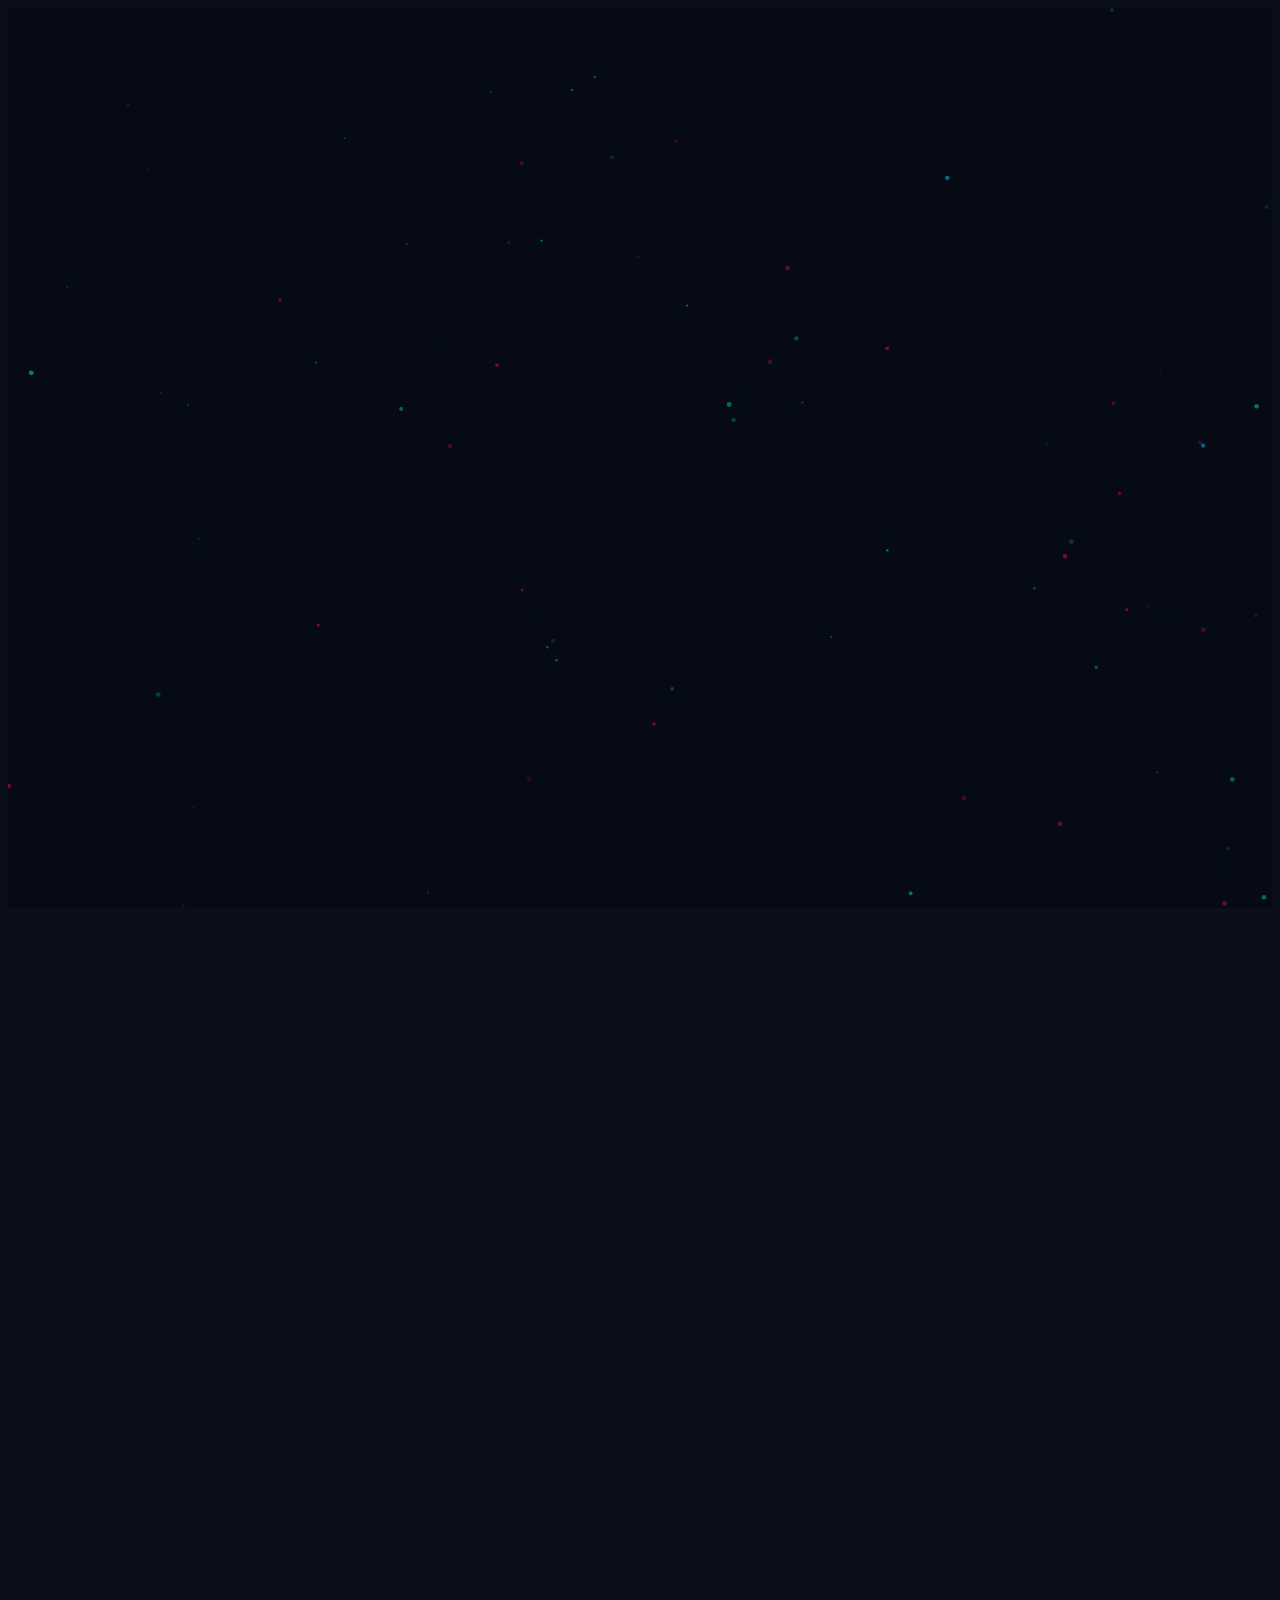
==== commit 092bc0b7: "new01" ====
--- a/new/index.html
+++ b/new/index.html
@@ -235,3 +235,5 @@
 </body>
 
 </html>
+
+<!-- heloo\ -->
